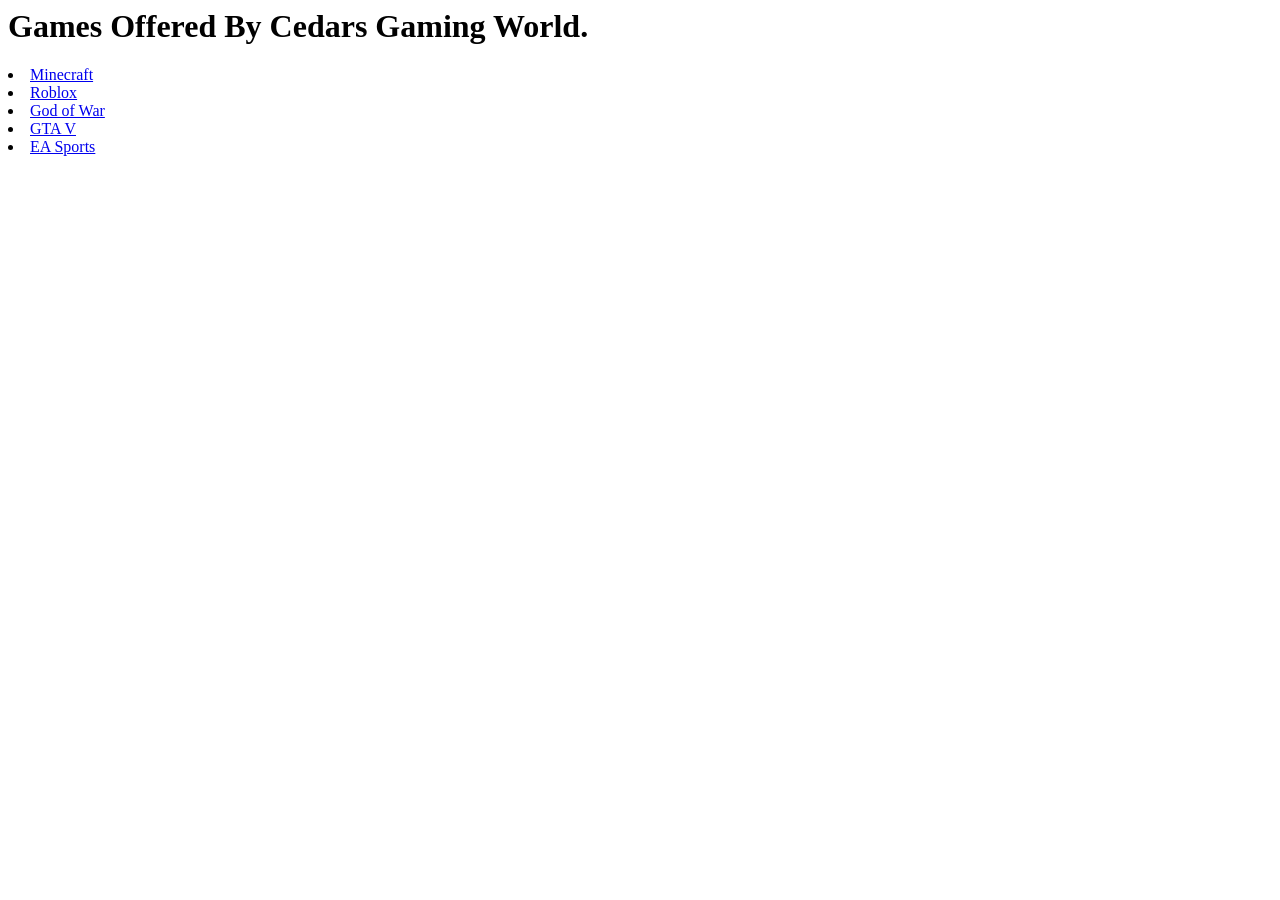
==== index.html @ 372d2318 "Add files via upload" ====
</DOCTYPE! html>
<html>
<head>
    <title>Cedar Gaming World!</title>
</head>

<body>
    <h1>Games Offered By Cedars Gaming World.</h1>
    <li><a
    href="https://www.minecraft.net/">Minecraft</a></li>
    <li><a
    href="https://www.roblox.com/">Roblox</a></li>
    <li><a
    href="https://www.playstation.com/en-us/god-of-war/">God of War</a></li>
    <li><a
    href="https://www.rockstargames.com/">GTA V</a></li>
    <li><a
    href="https://www.ea.com/">EA Sports</a></li>
</body>
</html>
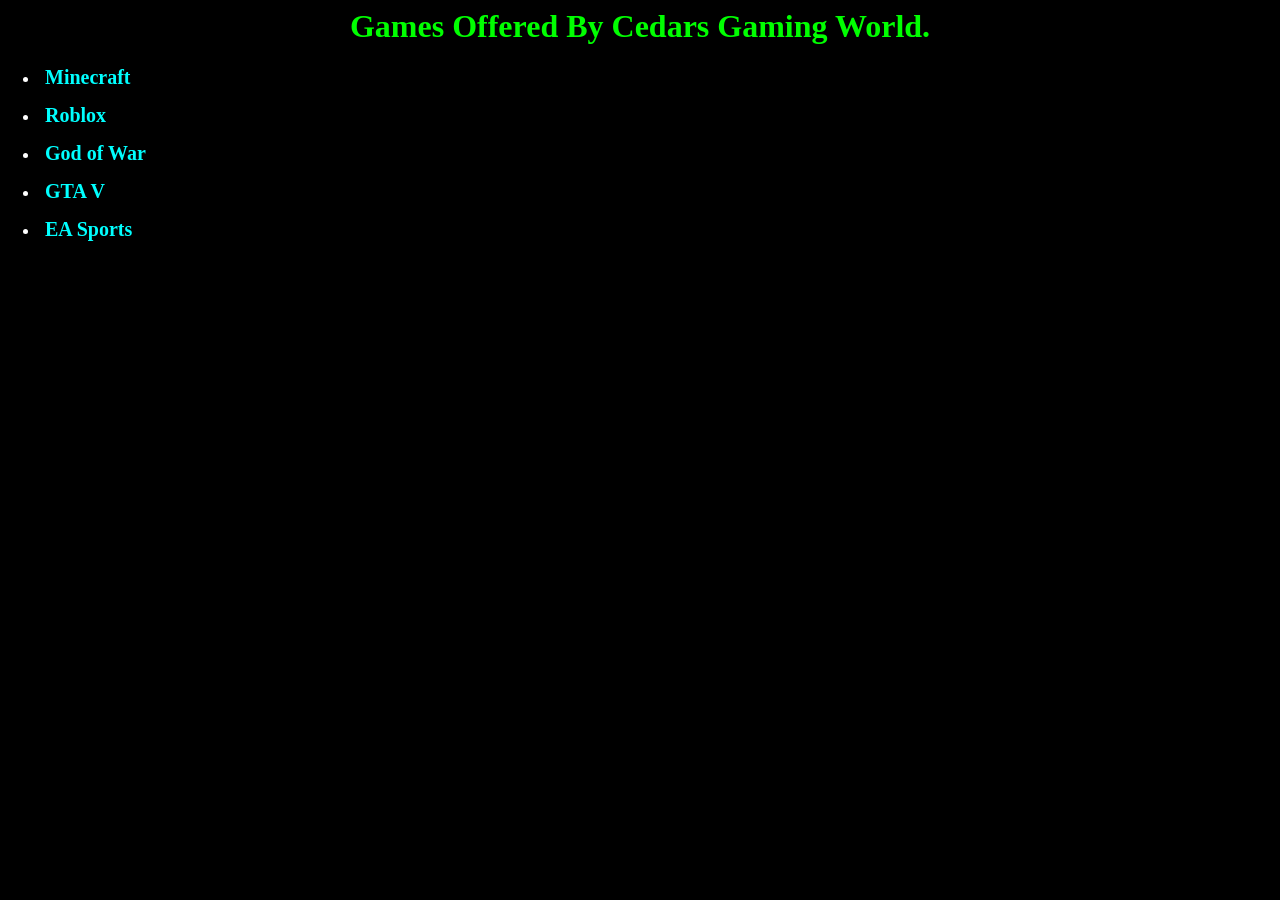
==== commit 7cb9a315: "Update index.html" ====
--- a/index.html
+++ b/index.html
@@ -2,8 +2,33 @@
 <html>
 <head>
     <title>Cedar Gaming World!</title>
-</head>
-
+    <style>
+     body {
+          background-color: black;
+          color: white;
+        }
+        h1 {
+         color: lime;
+         text-align: center;
+        }
+        a {
+          color: cyan;  
+        }
+        a {
+          color: cyan;  
+          font-size: 20px;
+        }
+        li {
+           margin: 15px;
+        }
+        a {
+          color: cyan;  
+          font-size: 20px;
+          text-decoration: none;
+          font-weight: bold;
+        }
+    </style>
+    
 <body>
     <h1>Games Offered By Cedars Gaming World.</h1>
     <li><a
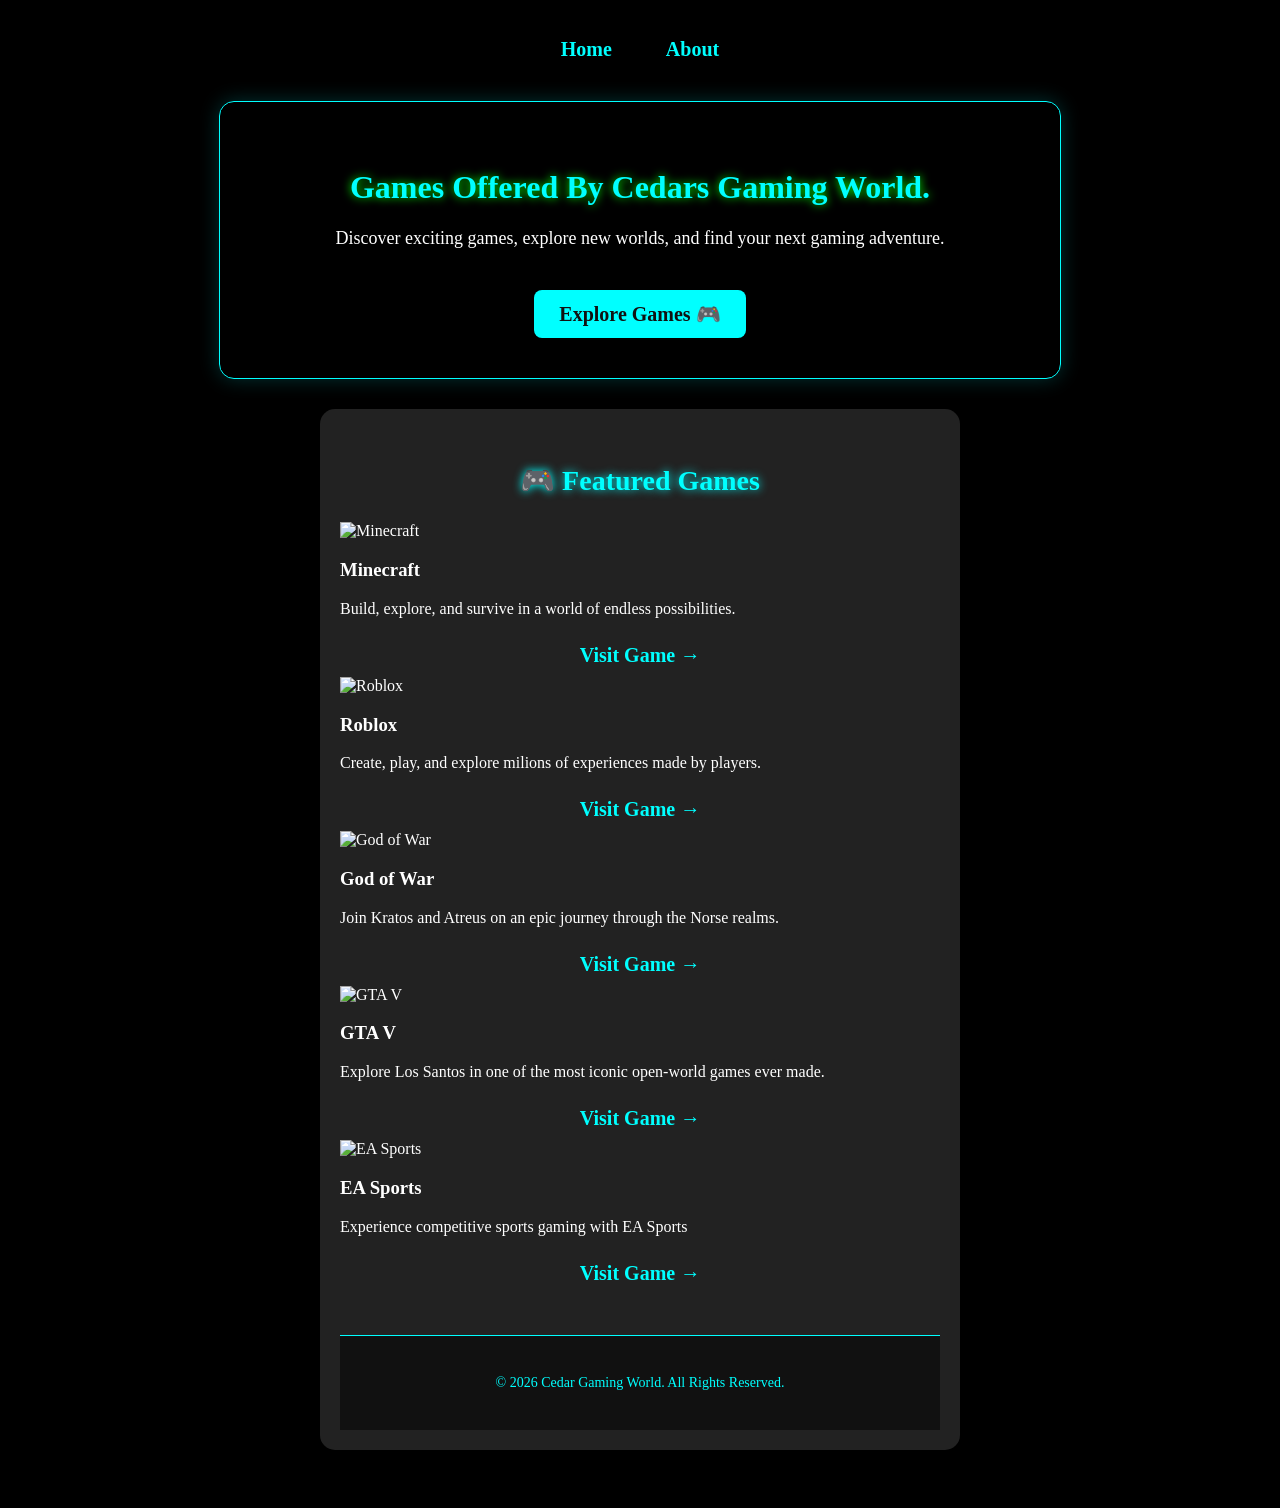
==== commit 0d4b98d0: "Add files via upload" ====
--- a/index.html
+++ b/index.html
@@ -1,49 +1,79 @@
-</DOCTYPE! html>
+<!DOCTYPE html>
 <html>
 <head>
     <title>Cedar Gaming World!</title>
-    <style>
-     body {
-          background-color: black;
-          color: white;
-        }
-        h1 {
-         color: lime;
-         text-align: center;
-        }
-        a {
-          color: cyan;  
-        }
-        a {
-          color: cyan;  
-          font-size: 20px;
-        }
-        li {
-           margin: 15px;
-        }
-        a {
-          color: cyan;  
-          font-size: 20px;
-          text-decoration: none;
-          font-weight: bold;
-        }
-    </style>
+
+    <link rel="stylesheet" href="style.css">
+
+</head>
+
+<body>
     
-<body>
+    <nav>
+        <a href="index.html">Home</a>
+        <a href="about.html">About</a>
+    </nav>
+    <section class="hero">
     <h1>Games Offered By Cedars Gaming World.</h1>
-    <li><a
-    href="https://www.minecraft.net/">Minecraft</a></li>
-    <li><a
-    href="https://www.roblox.com/">Roblox</a></li>
-    <li><a
-    href="https://www.playstation.com/en-us/god-of-war/">God of War</a></li>
-    <li><a
-    href="https://www.rockstargames.com/">GTA V</a></li>
-    <li><a
-    href="https://www.ea.com/">EA Sports</a></li>
+    <p>Discover exciting games, explore new worlds, and find your next gaming adventure.</p>
+        <a href="#games" class="explore-button">Explore Games 🎮</a>
+    </section>
+    
+    <div class="games" id="games">
+      <h2>🎮 Featured Games</h2>
+      
+    <div class="game-grid">
+
+      <div class="game-card">
+        <img src="images/minecraft.jpg" alt="Minecraft">
+        <h3>Minecraft</h3>
+        <p>Build, explore, and survive in a world of endless possibilities.</p>
+        <a href="https://www.minecraft.net/"
+        target="_blank">Visit Game →</a>
+      </div>
+
+      <div class="game-card">
+        <img src="images/roblox.jpg" alt="Roblox">
+        <h3>Roblox</h3>
+        <p>Create, play, and explore milions of experiences made by players.</p>
+        <a href="https://www.roblox.com/"
+        target="_blank">Visit Game →</a>
+      </div>
+      
+      <div class="game-card">
+        <img src="images/godofwar.jpg" alt="God of War">
+        <h3>God of War</h3>
+        <p>Join Kratos and Atreus on an epic journey through the Norse realms.</p>
+        <a href="https://www.playstation.com/en-us/games/god-of-war/"
+        target="_blank">Visit Game →</a>
+      </div>
+
+      <div class="game-card">
+        <img src="images/gta5.jpg" alt="GTA V">
+        <h3>GTA V</h3>
+        <p>Explore Los Santos in one of the most iconic open-world games ever made.</p>
+        <a href="https://www.rockstargames.com/gta-v"
+        target="_blank">Visit Game →</a>
+      </div>
+
+      <div class="game-card">
+        <img src="images/easports.jpg" alt="EA Sports">
+        <h3>EA Sports</h3>
+        <p>Experience competitive sports gaming with EA Sports</p>
+        <a href="https://www.ea.com/"
+        target="_blank">Visit Game →</a>
+      </div>
+        
+    </div>
+    <footer>
+      <p>© 2026 Cedar Gaming World. All Rights 
+    Reserved.</p>
+    </footer>
 </body>
 </html>
 
 
+
+
   
   
--- a/style.css
+++ b/style.css
@@ -0,0 +1,224 @@
+body {
+  background-color: black;
+  color: white;
+  padding: 20px;
+}
+
+h1 {
+ color: lime;
+ text-align: center;
+ text-shadow: 0 0 10px lime;
+}
+
+nav {
+  text-align: center;
+  margin-bottom: 30px;
+}
+
+nav a {
+  margin: 0 15px;
+  color: cyan;
+  font-weight: bold;
+  display: inline-block;
+  padding: 10px;
+  text-align: center;
+  transition: 0.6s;
+}
+
+nav a:hover {
+  background-color: cyan;  
+  color: black;
+  border-radius: 8px;
+  box-shadow: 0 0 15px cyan;
+  transform: translateY(-3px);
+}
+
+.games {
+  background-color: #222;
+  padding: 20px;
+  border-radius: 15px;
+  width: 80%;
+  max-width: 600px;
+  margin: 30px auto;
+} 
+
+li {
+  background-color: #333;
+  padding: 15px;
+  margin: 10px;
+  border-radius: 15px;
+  transition: 0.6s;
+  box-shadow: 0 4px 10px rgba(0, 0, 0, 0.5);
+  font-size: 18px;
+  font-weight: bold;
+  border: 1px solid #444;
+  box-shadow: 0 4px 10px rgba(0, 0, 0, 0.5);
+}
+
+li:hover {
+  transform: translateY(-5px) scale(1.03);  
+  box-shadow: 0 8px 20p rgba(0, 255, 255, 0.3);
+  border-color: cyan;
+}
+
+a {
+  color: cyan; 
+  font-size: 20px; 
+  text-decoration: none;
+  font-weight: bold;
+  display: block;
+  padding: 10px;
+  text-align: center;
+}
+
+h2 {
+  color: cyan; 
+  margin-top: 35px; 
+  text-shadow: 0 0 5px cyan;
+}
+
+.about-content {
+   background-color: #222; 
+   padding: 25px;
+   border-radius: 15px;
+   width: 90%;
+   max-width: 900px;
+   margin: 30px auto;
+   box-shadow: 0 4px 10px rgba(0, 0, 0, 0.5);
+   font-size: 18px;
+   line-height: 1.6;
+   text-align: center;
+   color: white;
+}
+
+.about-content hr {
+   border: none; 
+   height: 1px;
+   background-color: cyan;
+   margin: 30px 0;
+}
+
+li img {
+   width: 100%; 
+   max-width: 300px;
+   height: 180px;
+   object-fit: cover;
+   border-radius: 10px;
+   display: block;
+   margin: 0 auto 10px;
+}
+
+li p {
+   font-size: 14px; 
+   font-weight: normal;
+   line-height: 1.5;
+   color: #ccc;
+   margin: 8px 0;
+}
+
+.games-button {
+  display: inline-block;
+  background-color: cyan;
+  color: #111;
+  padding: 10px 20px;
+  margin-top: 10px;
+  border-radius: 8px;
+  text-decoration: none;
+  font-weight: bold;
+  transition: 0.6s;
+}
+
+.games-button:hover {
+  background-color: white;
+  color: #111;
+  transform: scale(1.05);
+} 
+
+footer {
+  text-align: center;
+  padding: 25px;
+  margin-top: 40px;
+  background-color: #111;
+  color: cyan;
+  border-top: 1px solid cyan;
+  font-size: 14px;
+}
+
+@media (max-width: 600px) {
+  nav a {
+    display: block;
+    margin: 8px auto;
+    width: fit-content;
+  }
+
+.about-content {
+  width: 85%;
+  padding: 15px;
+  font-size: 16px;
+}
+
+li {
+  margin: 15px o;
+}
+
+li img {
+  max-width: 100%;
+  height: auto;
+}
+}
+
+li:hover img {
+  transform: scale(1.03s);
+}
+
+.hero {
+  text-align: center;
+  padding: 40px 20px;
+  margin: 30px auto;
+  max-width: 800px;
+  background: rgba(0, 0, 0, 0.35);
+  border: 1px solid cyan;
+  border-radius: 15px;
+  box-shadow: 0 0 20px rgba(0, 255, 255, 0.2);
+}
+
+.hero h1 {
+  color: cyan;
+  font-size: 32px;
+  margin-bottom: 15px;
+}
+
+.hero p {
+  color: white;
+  font-size: 18px;
+  line-height: 1.6;
+}
+
+.explore-button {
+  display: inline-block;
+  margin-top: 20px;
+  padding: 12px 25px;
+  background-color: cyan;
+  color: #111;
+  text-decoration: none;
+  font-weight: bold;
+  border-radius: 8px;
+  transition: 0.3s;
+}
+
+.explore-button:hover {
+  background-color: white;
+  transform: scale(1.05);
+}
+
+html {
+  scroll-behavior: smooth;
+}
+
+.games h2 {
+  text-align: center;
+  color: cyan;
+  font-size: 28px;
+  margin-bottom: 25px;
+  text-shadow: 0 0 10px cyan;
+}
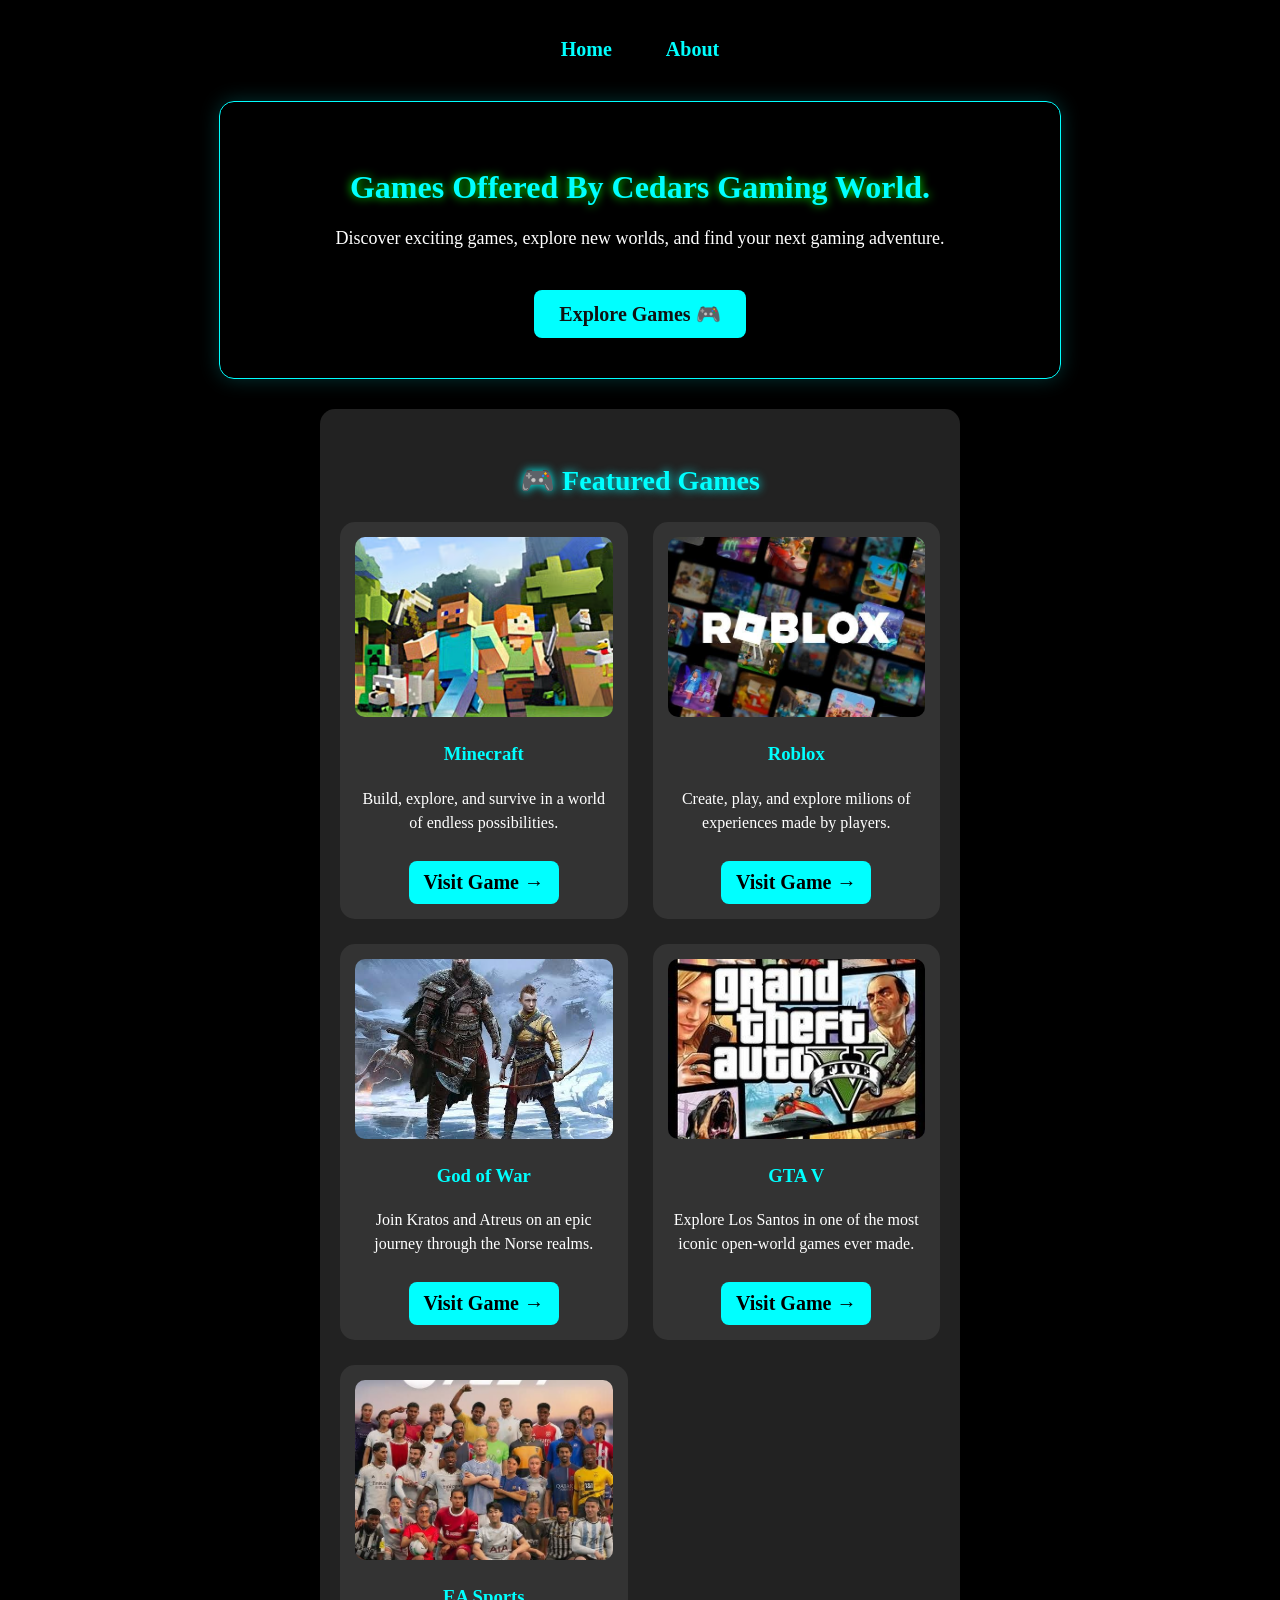
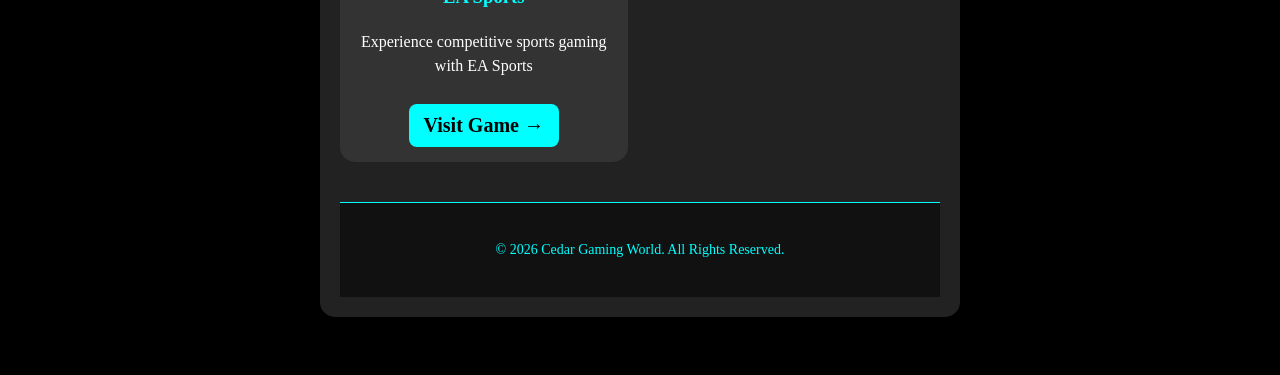
==== commit 4fe1054c: "Add files via upload" ====
--- a/index.html
+++ b/index.html
@@ -25,7 +25,7 @@
     <div class="game-grid">
 
       <div class="game-card">
-        <img src="images/minecraft.jpg" alt="Minecraft">
+        <img src="minecraft.jpg" alt="Minecraft">
         <h3>Minecraft</h3>
         <p>Build, explore, and survive in a world of endless possibilities.</p>
         <a href="https://www.minecraft.net/"
@@ -33,7 +33,7 @@
       </div>
 
       <div class="game-card">
-        <img src="images/roblox.jpg" alt="Roblox">
+        <img src="roblox.jpg" alt="Roblox">
         <h3>Roblox</h3>
         <p>Create, play, and explore milions of experiences made by players.</p>
         <a href="https://www.roblox.com/"
@@ -41,7 +41,7 @@
       </div>
       
       <div class="game-card">
-        <img src="images/godofwar.jpg" alt="God of War">
+        <img src="godofwar.jpg" alt="God of War">
         <h3>God of War</h3>
         <p>Join Kratos and Atreus on an epic journey through the Norse realms.</p>
         <a href="https://www.playstation.com/en-us/games/god-of-war/"
@@ -49,7 +49,7 @@
       </div>
 
       <div class="game-card">
-        <img src="images/gta5.jpg" alt="GTA V">
+        <img src="gta5.jpg" alt="GTA V">
         <h3>GTA V</h3>
         <p>Explore Los Santos in one of the most iconic open-world games ever made.</p>
         <a href="https://www.rockstargames.com/gta-v"
@@ -57,7 +57,7 @@
       </div>
 
       <div class="game-card">
-        <img src="images/easports.jpg" alt="EA Sports">
+        <img src="easports.jpg" alt="EA Sports">
         <h3>EA Sports</h3>
         <p>Experience competitive sports gaming with EA Sports</p>
         <a href="https://www.ea.com/"
--- a/style.css
+++ b/style.css
@@ -221,4 +221,61 @@
   font-size: 28px;
   margin-bottom: 25px;
   text-shadow: 0 0 10px cyan;
+}
+
+.game-grid {
+  display: grid;
+  grid-template-columns: repeat(auto-fit, minmax(250px, 1fr));
+  gap: 25px;
+  margin-top: 25px;
+}
+
+.game-card {
+  background-color: #333;
+  border-radius: 15px;
+  padding: 15px;
+  text-align: center;
+  transition: 0.3s;
+  overflow: hidden;
+}
+
+.game-card:hover {
+  transform: translateY(-3px);
+  box-shadow: 0 8px 20px rgba(0, 255, 255, 0.3);
+}
+
+.game-card img {
+  width: 100%;
+  height: 180px;
+  object-fit: cover;
+  border-radius: 10px;
+}
+
+.game-card h3 {
+  color: cyan;
+  line-height: 1.5;
+}
+
+.game-card p {
+  color: white;
+  line-height: 1.5;
+}
+
+.game-card a {
+  display: inline-block;
+  margin-top: 10px;
+  padding: 10px 15px;
+  background-color: cyan;
+  color: black;
+  text-decoration: none;
+  color: black;
+  text-decoration: cyan;
+  border-radius: 8px;
+  font-weight: bold;
+  transition: 0.3s;
+}
+
+.game-card a:hover {
+  background-color: white;
+  transform: scale(1.05);
 }
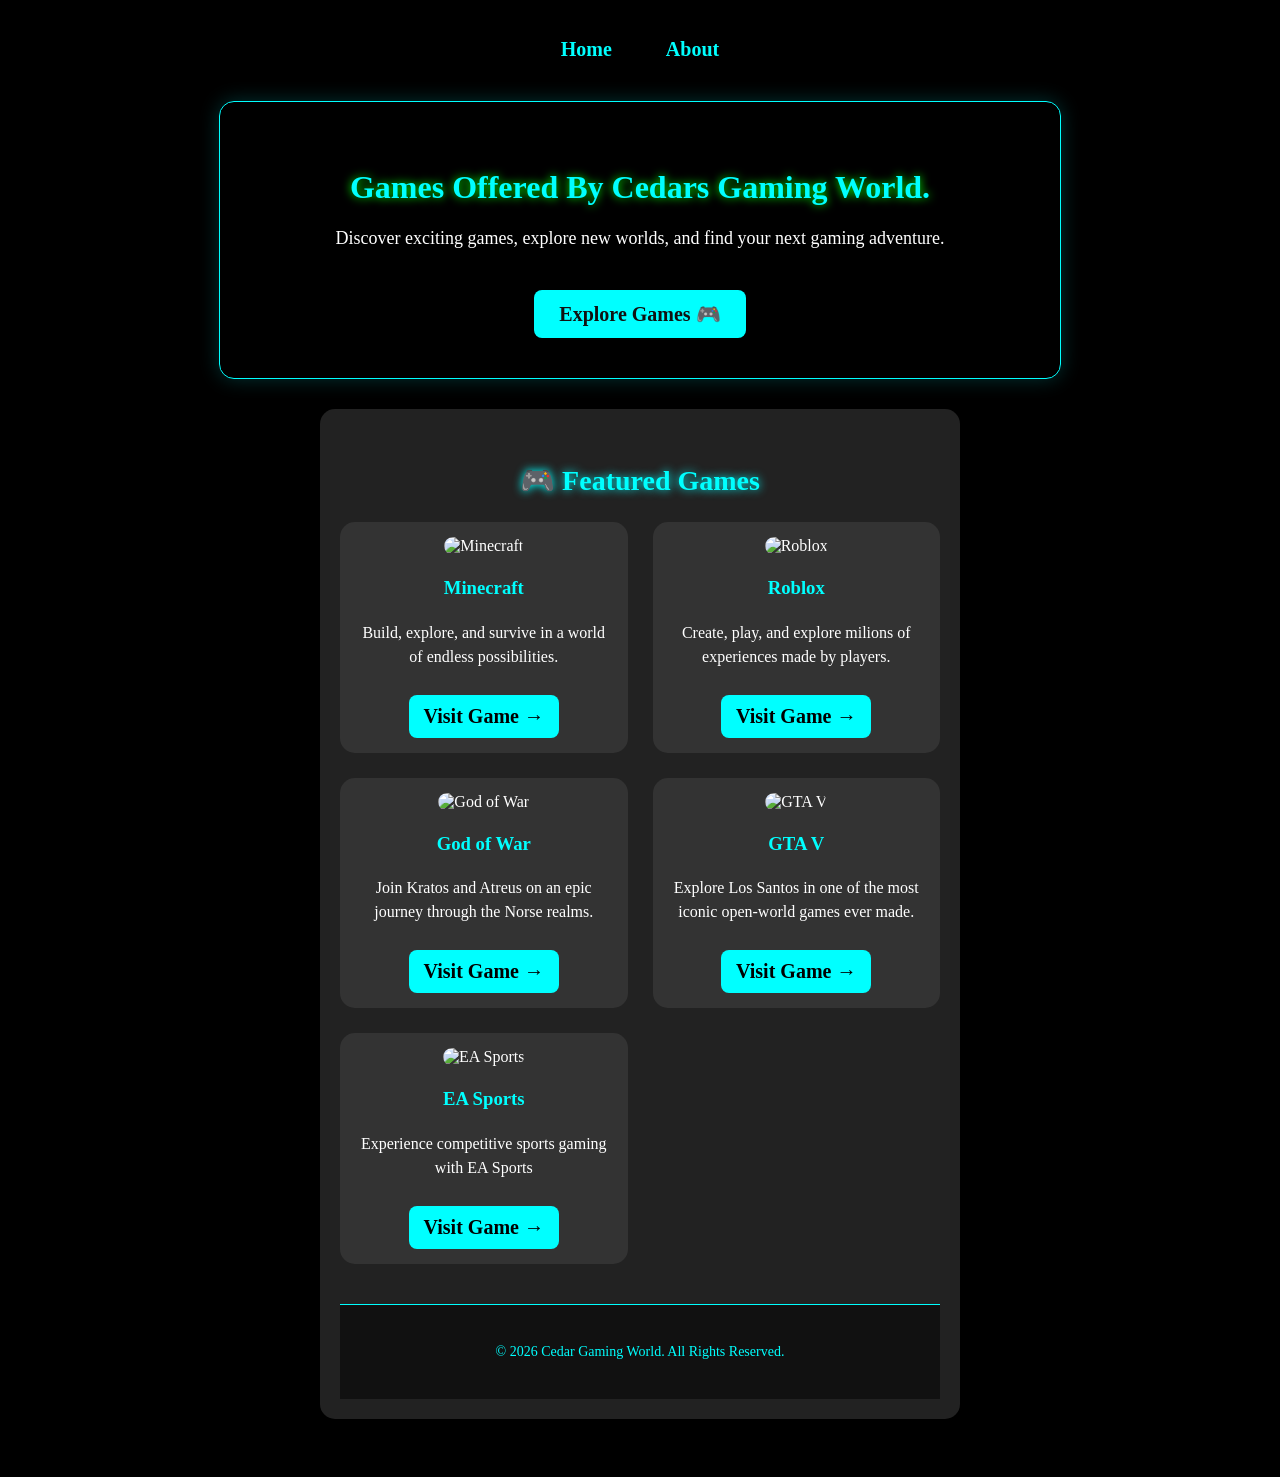
==== commit 5ad14fb5: "Add files via upload" ====
--- a/index.html
+++ b/index.html
@@ -25,7 +25,7 @@
     <div class="game-grid">
 
       <div class="game-card">
-        <img src="minecraft.jpg" alt="Minecraft">
+        <img src="images/minecraft.jpg" alt="Minecraft">
         <h3>Minecraft</h3>
         <p>Build, explore, and survive in a world of endless possibilities.</p>
         <a href="https://www.minecraft.net/"
@@ -33,7 +33,7 @@
       </div>
 
       <div class="game-card">
-        <img src="roblox.jpg" alt="Roblox">
+        <img src="images/roblox.jpg" alt="Roblox">
         <h3>Roblox</h3>
         <p>Create, play, and explore milions of experiences made by players.</p>
         <a href="https://www.roblox.com/"
@@ -41,7 +41,7 @@
       </div>
       
       <div class="game-card">
-        <img src="godofwar.jpg" alt="God of War">
+        <img src="images/godofwar.jpg" alt="God of War">
         <h3>God of War</h3>
         <p>Join Kratos and Atreus on an epic journey through the Norse realms.</p>
         <a href="https://www.playstation.com/en-us/games/god-of-war/"
@@ -49,7 +49,7 @@
       </div>
 
       <div class="game-card">
-        <img src="gta5.jpg" alt="GTA V">
+        <img src="images/gta5.jpg" alt="GTA V">
         <h3>GTA V</h3>
         <p>Explore Los Santos in one of the most iconic open-world games ever made.</p>
         <a href="https://www.rockstargames.com/gta-v"
@@ -57,7 +57,7 @@
       </div>
 
       <div class="game-card">
-        <img src="easports.jpg" alt="EA Sports">
+        <img src="images/easports.jpg" alt="EA Sports">
         <h3>EA Sports</h3>
         <p>Experience competitive sports gaming with EA Sports</p>
         <a href="https://www.ea.com/"
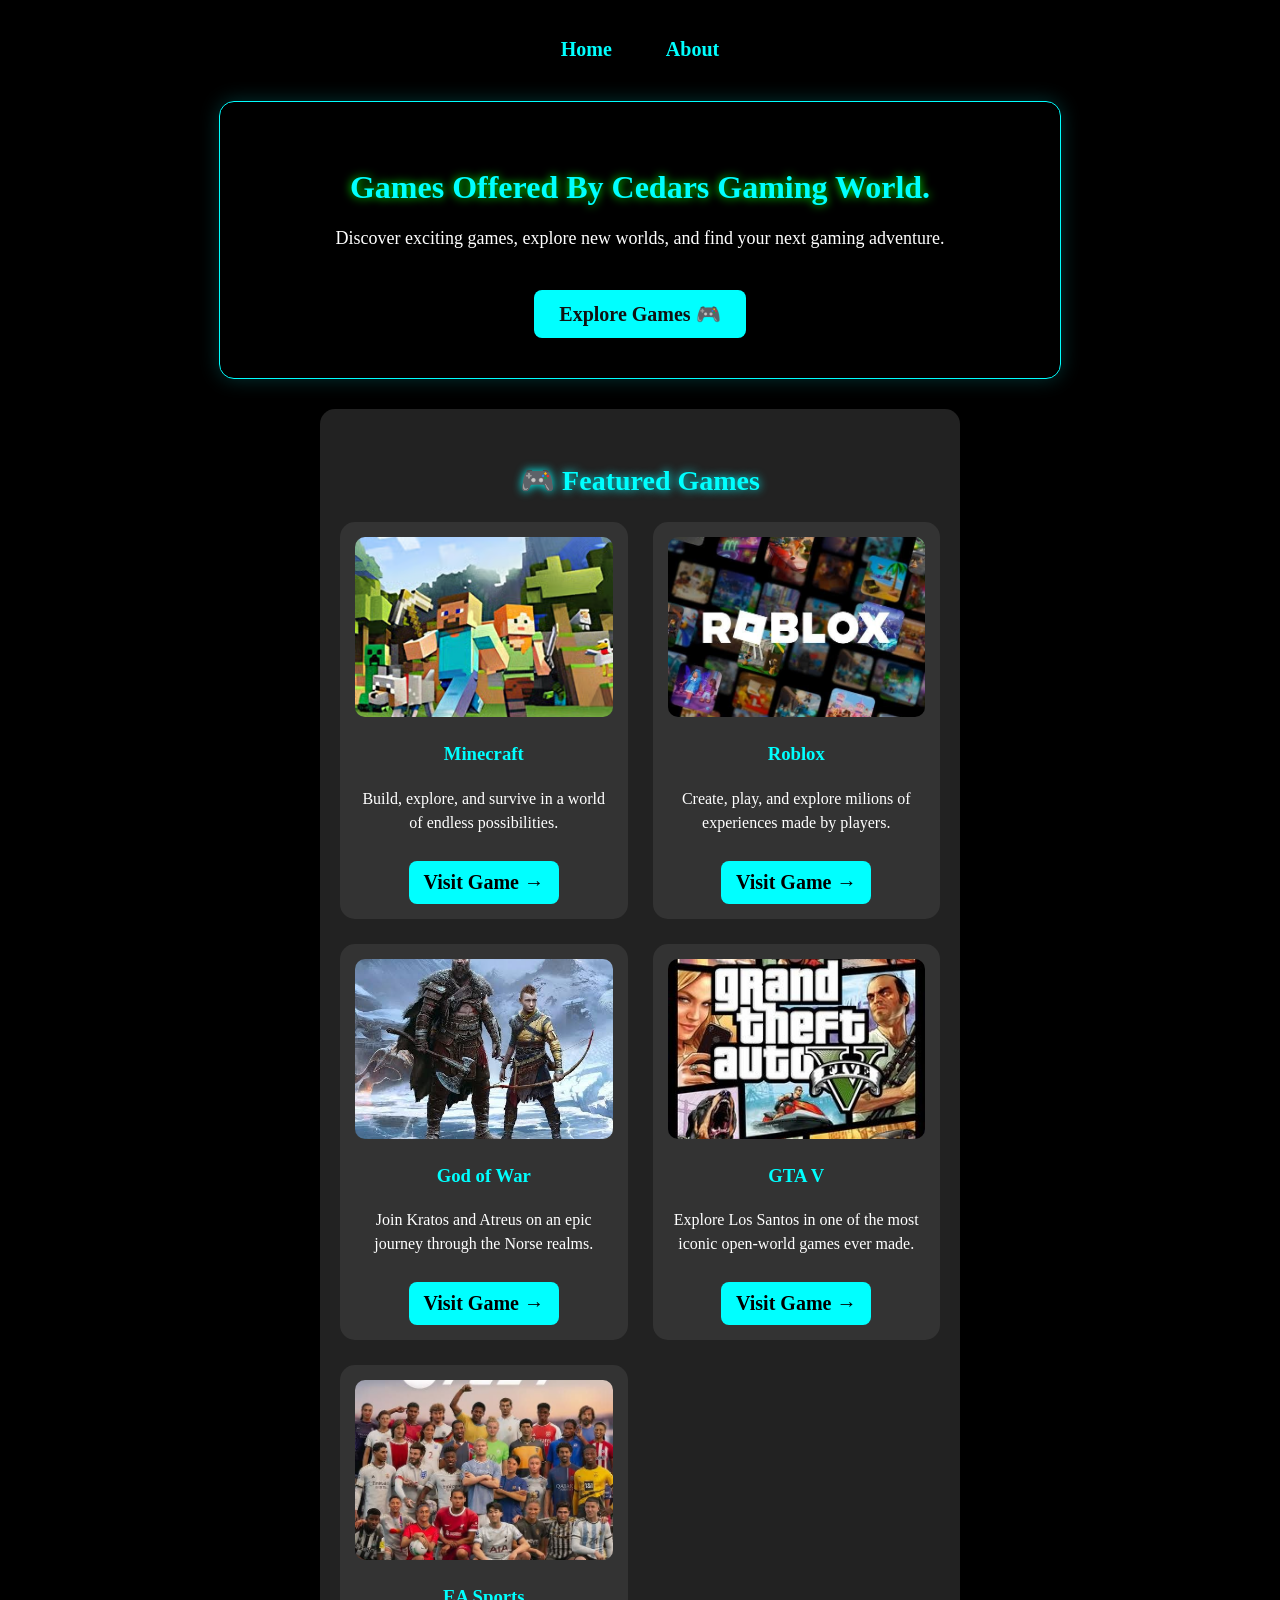
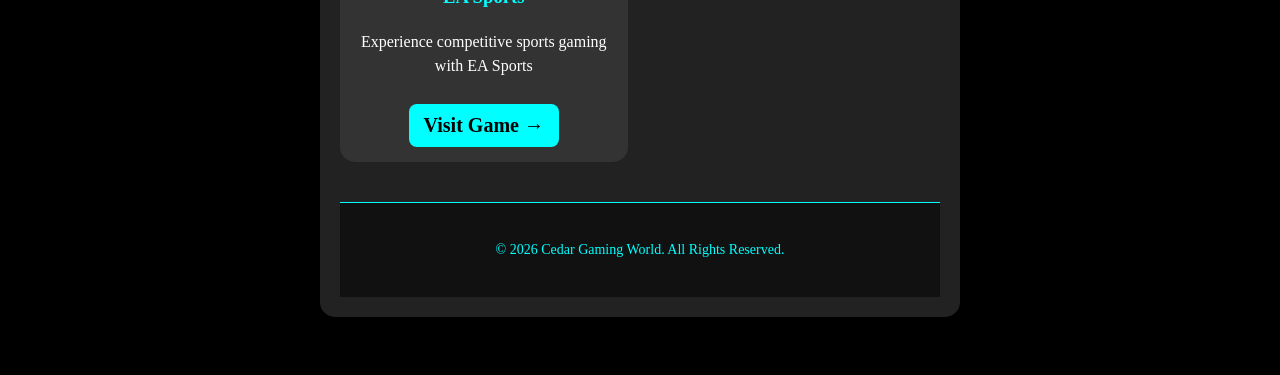
==== commit eb58f9ed: "Update index.html" ====
--- a/index.html
+++ b/index.html
@@ -25,7 +25,7 @@
     <div class="game-grid">
 
       <div class="game-card">
-        <img src="images/minecraft.jpg" alt="Minecraft">
+        <img src="minecraft.jpg" alt="Minecraft">
         <h3>Minecraft</h3>
         <p>Build, explore, and survive in a world of endless possibilities.</p>
         <a href="https://www.minecraft.net/"
@@ -33,7 +33,7 @@
       </div>
 
       <div class="game-card">
-        <img src="images/roblox.jpg" alt="Roblox">
+        <img src="roblox.jpg" alt="Roblox">
         <h3>Roblox</h3>
         <p>Create, play, and explore milions of experiences made by players.</p>
         <a href="https://www.roblox.com/"
@@ -41,7 +41,7 @@
       </div>
       
       <div class="game-card">
-        <img src="images/godofwar.jpg" alt="God of War">
+        <img src="godofwar.jpg" alt="God of War">
         <h3>God of War</h3>
         <p>Join Kratos and Atreus on an epic journey through the Norse realms.</p>
         <a href="https://www.playstation.com/en-us/games/god-of-war/"
@@ -49,7 +49,7 @@
       </div>
 
       <div class="game-card">
-        <img src="images/gta5.jpg" alt="GTA V">
+        <img src="gta5.jpg" alt="GTA V">
         <h3>GTA V</h3>
         <p>Explore Los Santos in one of the most iconic open-world games ever made.</p>
         <a href="https://www.rockstargames.com/gta-v"
@@ -57,7 +57,7 @@
       </div>
 
       <div class="game-card">
-        <img src="images/easports.jpg" alt="EA Sports">
+        <img src="easports.jpg" alt="EA Sports">
         <h3>EA Sports</h3>
         <p>Experience competitive sports gaming with EA Sports</p>
         <a href="https://www.ea.com/"
@@ -77,3 +77,10 @@
 
   
   
+
+
+
+
+
+  
+  
--- a/style.css
+++ b/style.css
@@ -278,4 +278,70 @@
 .game-card a:hover {
   background-color: white;
   transform: scale(1.05);
-}+}
+
+/* Premium game card hover effect */
+.games li {
+  transition: transform 0.4s ease, box-shadow 0.4s ease;
+}
+
+.games li:hover {
+  transform: translateY(-10px) scale(1.02);
+  box-shadow: 0 10px 30px rgba(0, 255, 255, 0.35);
+}
+
+/* Image hover effect */
+.games li img {
+  transition: transform 0.4s ease;
+}
+
+.games li:hover img {
+  transform: scale(1.05);
+}
+
+/*Visit Game button */
+.explore-button {
+  transition: transform 0.3s ease, box-shadow 0.3s ease;
+}
+
+.explore-button:hover {
+  transform: scale(1.08);
+  box-shadow: 0 0 20px rgba(0, 255, 255, 0.7);
+}
+
+/* Mobile responsiveness */
+@media (max-width: 768px) {
+
+  .games {
+    grid-template-columns: 1fr;
+    gap: 20px;
+    padding: 15px;
+  }
+
+  .games li {
+    width: 100%;
+  }
+
+  .games li img {
+    width: 100%;
+    height: auto;
+  }
+
+  nav {
+    flex-direction: column;
+    gap: 10px;
+    text-align: center;
+  }
+
+  h1 {
+    font-size: 32px;
+  }
+
+  h2 {
+    font-size: 25px;
+  }
+
+  p {
+    font-size: 16px;
+  }
+}
